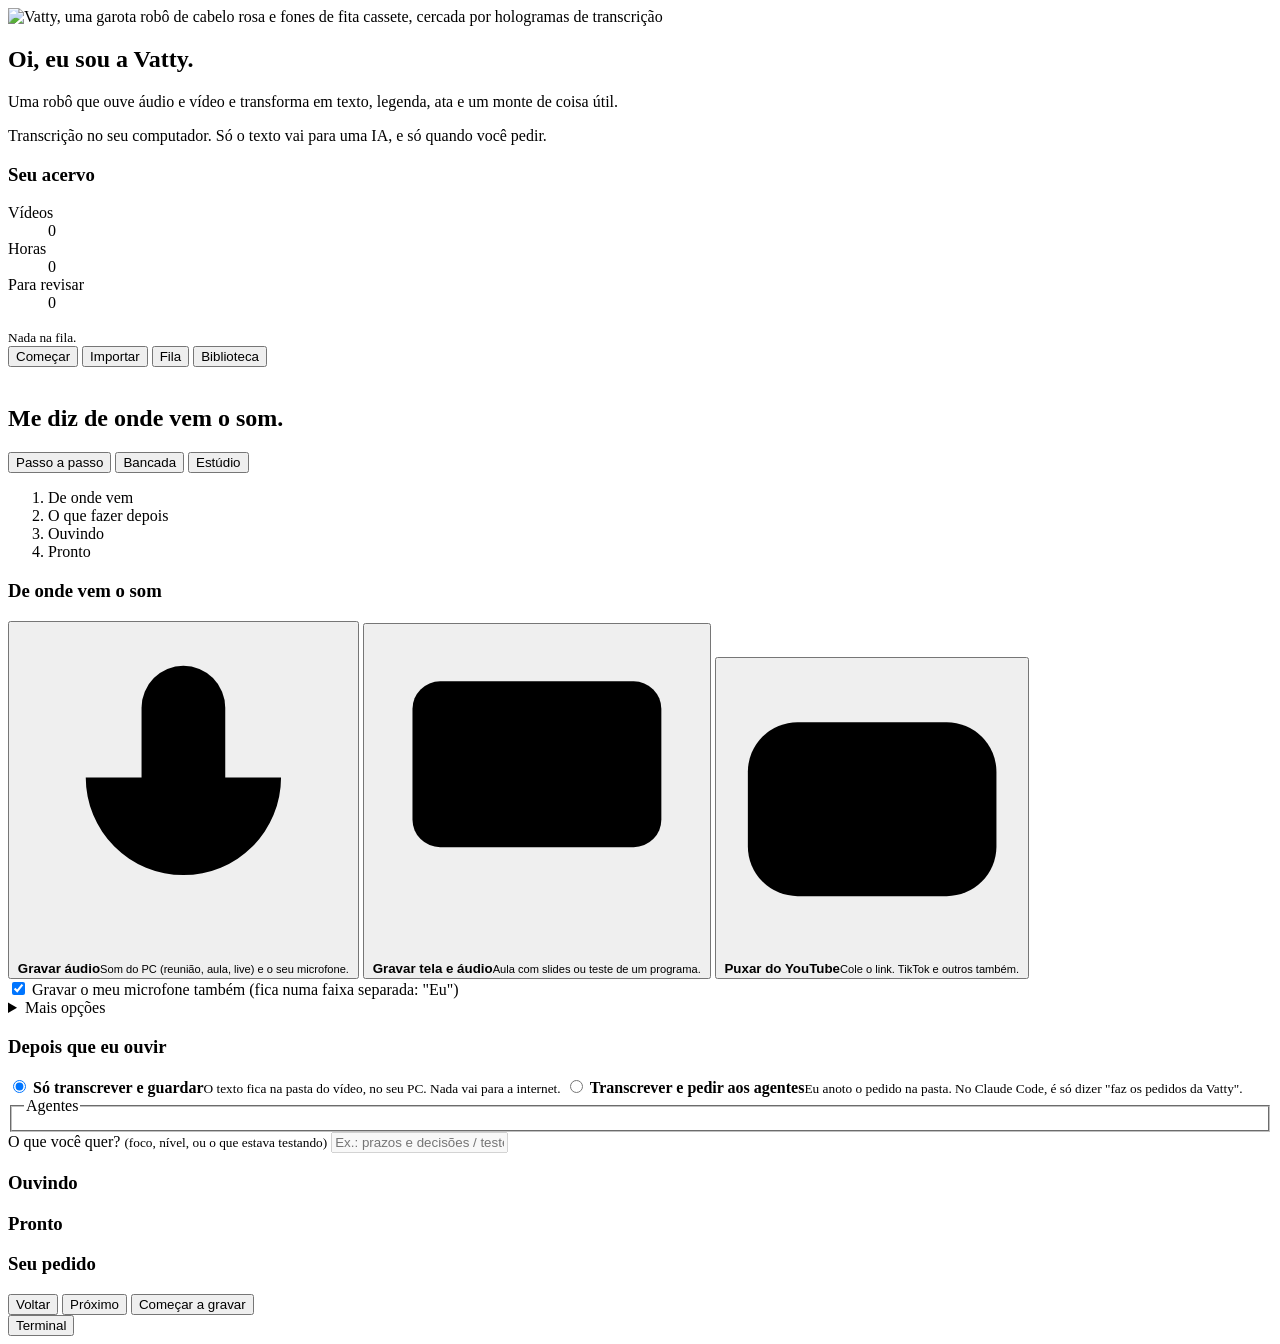
==== vatty/ui/static/index.html @ 563c5271 "Painel 'Começar': passo a passo, bancada e estúdio; docs e 0.17.0 - Aba Começar: gravar áudio, grava" ====
<!doctype html>
<html lang="pt-BR">
<head>
<meta charset="utf-8">
<meta name="viewport" content="width=device-width,initial-scale=1">
<title>Vatty</title>
<link rel="icon" href="/static/vatty-avatar.jpg">
<link rel="stylesheet" href="/static/tokens.css">
<link rel="stylesheet" href="/static/app.css">
<link rel="stylesheet" href="/static/painel.css">
</head>
<body>
<div class="app">
  <aside class="lateral">
    <div class="vatty-card remendo">
      <img class="arte" src="/static/vatty-arte.jpg" alt="Vatty, uma garota robô de cabelo rosa e fones de fita cassete, cercada por hologramas de transcrição">
      <h1>Oi, eu sou a Vatty.</h1>
      <p>Uma robô que ouve áudio e vídeo e transforma em texto, legenda, ata e um monte de coisa útil.</p>
      <p class="selo" id="selo">Transcrição no seu computador. Só o texto vai para uma IA, e só quando você pedir.</p>
    </div>
    <div class="remendo painel" aria-label="Resumo">
      <h3>Seu acervo</h3>
      <dl class="numeros">
        <div><dt>Vídeos</dt><dd id="n-videos">0</dd></div>
        <div><dt>Horas</dt><dd id="n-horas">0</dd></div>
        <div><dt>Para revisar</dt><dd id="n-duvidosos">0</dd></div>
      </dl>
      <div class="costura" id="barra-geral" style="--p:0%"><i></i></div>
      <small id="resumo-fila">Nada na fila.</small>
    </div>
  </aside>

  <main class="principal">
    <nav class="abas" role="tablist" aria-label="Seções">
      <button role="tab" data-aba="comecar" aria-selected="true">Começar</button>
      <button role="tab" data-aba="importar" aria-selected="false">Importar</button>
      <button role="tab" data-aba="fila" aria-selected="false">Fila <span class="contador" id="c-fila" hidden>0</span></button>
      <button role="tab" data-aba="biblioteca" aria-selected="false">Biblioteca</button>
      <button role="tab" data-aba="leitor" aria-selected="false" id="aba-leitor" hidden>Leitor</button>
    </nav>

    <section id="aba-comecar" class="aba painel-vatty" role="tabpanel" data-modo="passos" data-passo="1" data-fase="escolher">
      <div class="p-topo">
        <div class="p-fala">
          <img src="/static/vatty-avatar.jpg" alt="">
          <div class="balao" aria-live="polite"><h2 id="fala-titulo">Me diz de onde vem o som.</h2><p id="fala-texto"></p></div>
        </div>
        <div class="modos" role="group" aria-label="Jeito de ver o painel">
          <button type="button" data-modo="passos" aria-pressed="true">Passo a passo</button>
          <button type="button" data-modo="bancada" aria-pressed="false">Bancada</button>
          <button type="button" data-modo="estudio" aria-pressed="false">Estúdio</button>
        </div>
      </div>
      <ol class="trilha" aria-label="Etapas">
        <li data-p="1">De onde vem</li><li data-p="2">O que fazer depois</li><li data-p="3">Ouvindo</li><li data-p="4">Pronto</li>
      </ol>
      <div class="p-corpo">
        <section class="bloco remendo" data-bloco="fonte" aria-labelledby="t-fonte">
          <h3 id="t-fonte">De onde vem o som</h3>
          <div class="fontes" role="radiogroup" aria-labelledby="t-fonte">
            <button type="button" role="radio" class="fonte" data-fonte="audio" aria-checked="true">
              <svg class="ic" viewBox="0 0 24 24" aria-hidden="true"><rect x="9" y="3" width="6" height="11" rx="3"/><path d="M5 11a7 7 0 0 0 14 0M12 18v3"/></svg>
              <b>Gravar áudio</b><small>Som do PC (reunião, aula, live) e o seu microfone.</small></button>
            <button type="button" role="radio" class="fonte" data-fonte="tela" aria-checked="false">
              <svg class="ic" viewBox="0 0 24 24" aria-hidden="true"><rect x="3" y="4" width="18" height="12" rx="2"/><path d="M8 20h8M12 16v4"/></svg>
              <b>Gravar tela e áudio</b><small>Aula com slides ou teste de um programa.</small></button>
            <button type="button" role="radio" class="fonte" data-fonte="youtube" aria-checked="false">
              <svg class="ic" viewBox="0 0 24 24" aria-hidden="true"><rect x="2" y="5" width="20" height="14" rx="4"/><path d="M10 9l5 3-5 3z"/></svg>
              <b>Puxar do YouTube</b><small>Cole o link. TikTok e outros também.</small></button>
          </div>
          <div class="detalhe" data-detalhe="audio tela">
            <label class="marcar"><input type="checkbox" id="g-mic" checked> Gravar o meu microfone também (fica numa faixa separada: "Eu")</label>
          </div>
          <div class="detalhe grade" data-detalhe="tela" hidden>
            <label>O que gravar
              <select id="g-alvo"><option value="tela">A tela inteira</option><option value="janela">Só uma janela</option></select></label>
            <label id="l-janela" hidden>Título exato da janela
              <input id="g-janela" placeholder="Ex.: Bloco de Notas"></label>
            <label>Para quê
              <select id="g-perfil"><option value="app">Testar um programa (cada mudança da tela)</option><option value="aula">Aula ou reunião com slides</option></select></label>
          </div>
          <div class="detalhe" data-detalhe="youtube" hidden>
            <label for="y-links">Links, um por linha</label>
            <textarea id="y-links" rows="3" placeholder="https://www.youtube.com/watch?v=..."></textarea>
            <label class="marcar"><input type="checkbox" id="y-legenda"> Usar a legenda do vídeo, se houver (mais rápido; erra mais nomes)</label>
          </div>
          <details class="opcoes">
            <summary>Mais opções</summary>
            <div class="grade">
              <label>Quem falou
                <select id="p-falantes"><option value="nao">Não separar</option><option value="auto">Descobrir as pessoas</option><option value="2">2 pessoas</option><option value="3">3 pessoas</option><option value="4">4 pessoas</option><option value="perfis">Só perfis cadastrados</option></select></label>
              <label>Idioma
                <select id="p-lang"><option value="pt">Português</option><option value="en">Inglês</option><option value="es">Espanhol</option><option value="auto">Detectar</option></select></label>
            </div>
          </details>
        </section>

        <section class="bloco remendo" data-bloco="depois" aria-labelledby="t-depois">
          <h3 id="t-depois">Depois que eu ouvir</h3>
          <div class="escolhas" role="radiogroup" aria-labelledby="t-depois">
            <label class="escolha"><input type="radio" name="depois" value="guardar" checked>
              <span><b>Só transcrever e guardar</b><small>O texto fica na pasta do vídeo, no seu PC. Nada vai para a internet.</small></span></label>
            <label class="escolha"><input type="radio" name="depois" value="agentes">
              <span><b>Transcrever e pedir aos agentes</b><small>Eu anoto o pedido na pasta. No Claude Code, é só dizer "faz os pedidos da Vatty".</small></span></label>
          </div>
          <fieldset class="agentes" id="p-agentes" disabled><legend class="so-leitor">Agentes</legend></fieldset>
          <label class="objetivo">O que você quer? <small>(foco, nível, ou o que estava testando)</small>
            <input id="p-objetivo" maxlength="300" placeholder="Ex.: prazos e decisões / testei o cadastro, esperava cair no painel" disabled></label>
        </section>

        <section class="bloco remendo deck" data-bloco="ouvindo" aria-labelledby="t-ouvindo">
          <h3 id="t-ouvindo" class="so-leitor">Ouvindo</h3>
          <div id="deck"></div>
        </section>

        <section class="bloco remendo ativo" data-bloco="pronto" aria-labelledby="t-pronto">
          <h3 id="t-pronto">Pronto</h3>
          <div id="pronto"></div>
        </section>

        <aside class="p-resumo remendo" aria-label="Seu pedido">
          <h3>Seu pedido</h3>
          <dl id="resumo-pedido"></dl>
          <p class="dica" id="p-aviso" role="status"></p>
          <div class="p-botoes">
            <button type="button" class="btn btn-calmo" id="p-voltar">Voltar</button>
            <button type="button" class="btn btn-principal" id="p-proximo">Próximo</button>
            <button type="button" class="btn btn-principal" id="p-comecar">Começar a gravar</button>
          </div>
        </aside>
      </div>
    </section>

    <section id="aba-importar" class="aba" role="tabpanel" hidden>
      <div class="remendo ativo" id="falta" hidden role="alert"></div>
      <div class="remendo" id="soltar" tabindex="0" role="button" aria-label="Escolher arquivos de áudio ou vídeo">
        <h2>Importar áudio ou vídeo</h2>
        <p>Arraste arquivos para cá ou clique para escolher. Aceita áudio e vídeo.</p>
        <input type="file" id="arquivos" multiple accept="audio/*,video/*,.opus,.ogg,.m4a,.mp3,.wav,.mp4,.mkv,.webm,.mov" hidden>
      </div>
      <div class="remendo">
        <h2>Colar links</h2>
        <label for="links">Um link por linha (YouTube, TikTok e outros)</label>
        <textarea id="links" rows="4" placeholder="https://www.youtube.com/watch?v=..."></textarea>
        <details class="opcoes">
          <summary>Opções</summary>
          <div class="grade">
            <label>Texto das URLs
              <select id="o-texto"><option value="whisper">Transcrever com Whisper</option><option value="legenda">Usar a legenda, se houver</option></select></label>
            <label>Quem falou
              <select id="o-falantes"><option value="nao">Não separar</option><option value="auto">Descobrir as pessoas</option><option value="2">2 pessoas</option><option value="3">3 pessoas</option><option value="4">4 pessoas</option><option value="perfis">Só perfis cadastrados</option></select></label>
            <label>Tela do vídeo
              <select id="o-visual"><option value="nenhum">Só o áudio</option><option value="aula">Ler os slides (OCR)</option></select></label>
            <label>Idioma
              <select id="o-lang"><option value="pt">Português</option><option value="en">Inglês</option><option value="es">Espanhol</option><option value="auto">Detectar</option></select></label>
          </div>
          <p class="dica">Limpeza de áudio fica desligada: piora sussurro e música de fundo.</p>
        </details>
        <div class="linha-btn"><button class="btn btn-principal" id="enviar">Transcrever</button><span id="aviso-importar" role="status"></span></div>
      </div>
    </section>

    <section id="aba-fila" class="aba" role="tabpanel" hidden>
      <div class="remendo ativo">
        <h2>Fila</h2>
        <div id="lista-fila" class="fila"></div>
        <p class="vazio" id="vazio-fila">Nada na fila. Importe um áudio ou cole links para começar.</p>
      </div>
    </section>

    <section id="aba-biblioteca" class="aba" role="tabpanel" hidden>
      <div class="remendo">
        <h2>Biblioteca</h2>
        <form id="form-busca" role="search"><label for="busca" class="so-leitor">Buscar em todas as transcrições</label>
          <input id="busca" type="search" placeholder="Buscar em todas as transcrições (ex.: margem)"><button class="btn btn-calmo">Buscar</button></form>
        <div id="achados"></div>
        <div id="lista-biblioteca" class="biblioteca"></div>
        <p class="vazio" id="vazio-biblioteca">Ainda não há transcrições. Importe algo e elas aparecem aqui.</p>
      </div>
    </section>

    <section id="aba-leitor" class="aba" role="tabpanel" hidden>
      <div class="remendo" id="leitor"></div>
    </section>
  </main>
</div>

<section class="gaveta" id="gaveta" aria-label="Terminal">
  <button class="gaveta-topo" id="gaveta-botao" aria-expanded="false">Terminal</button>
  <div class="gaveta-corpo" hidden>
    <div class="terminal" id="terminal" role="log" aria-live="polite"></div>
    <form id="form-comando"><label for="comando" class="so-leitor">Comando vatty</label>
      <input id="comando" autocomplete="off" spellcheck="false" placeholder="buscar margem   |   legenda nome-da-pasta   |   corrigir nome-da-pasta">
      <button class="btn btn-calmo">Rodar</button></form>
  </div>
</section>
<script src="/static/app.js"></script>
<script src="/static/painel.js"></script>
</body>
</html>
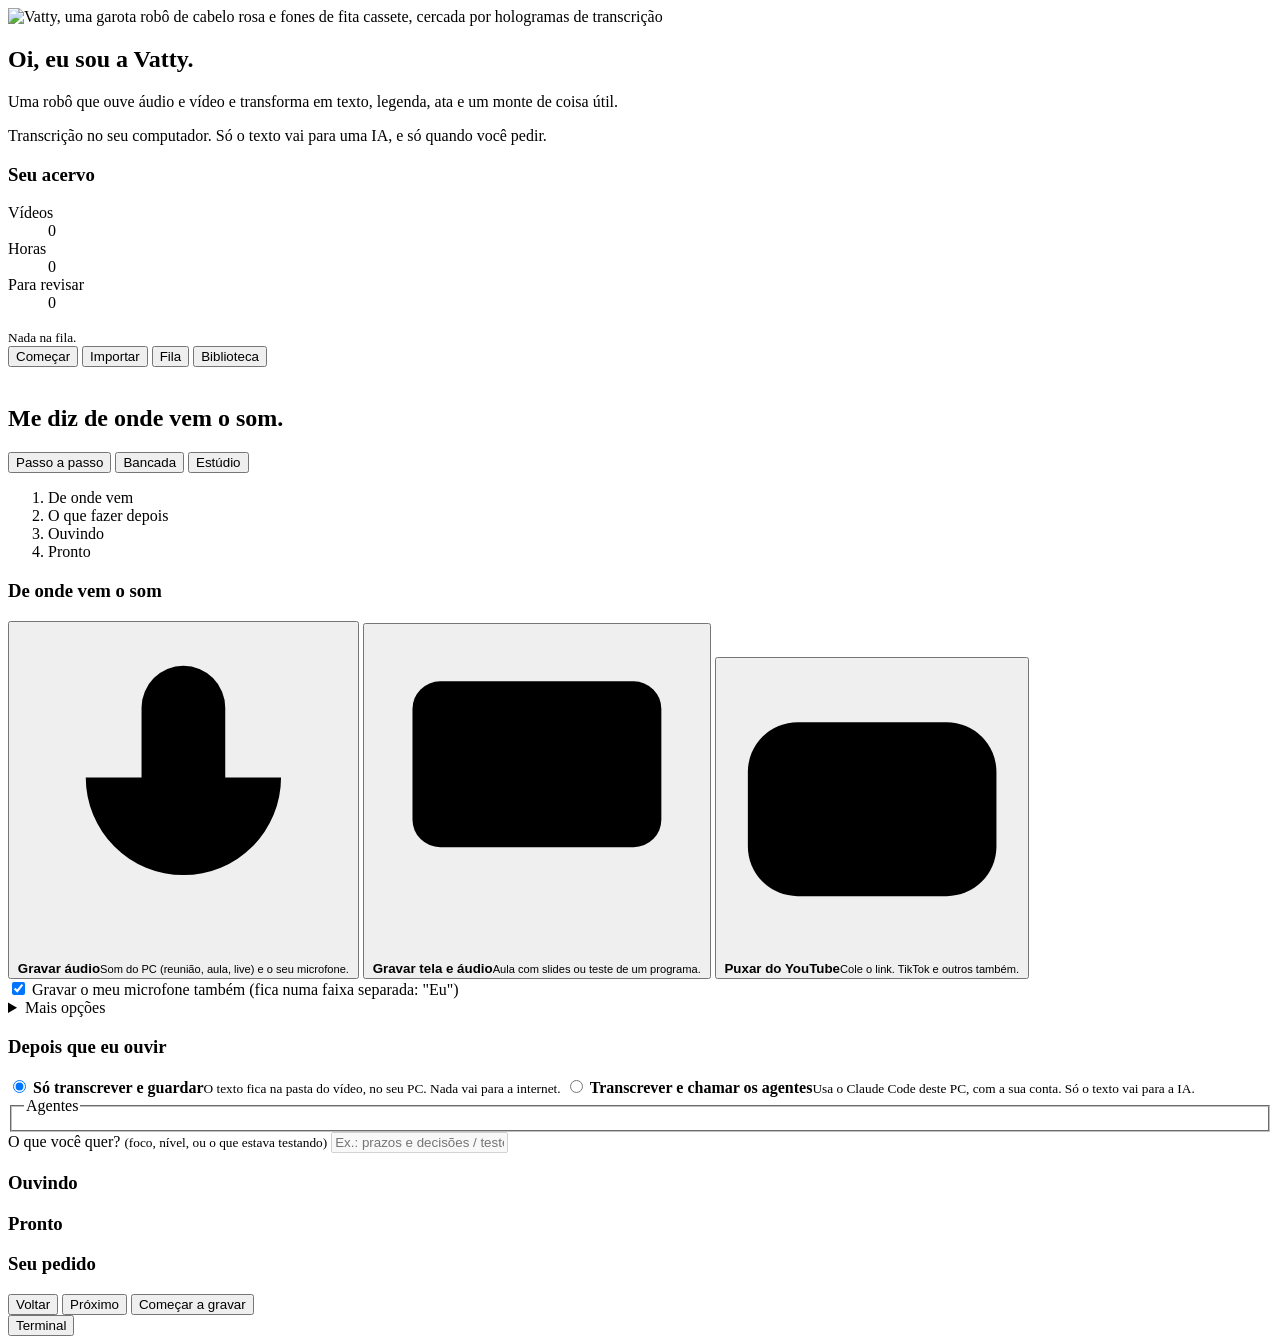
==== commit 3236d924: "Agentes pelo Claude Code local: o painel roda 'claude -p' depois da transcrição - vatty/ui/claude.py" ====
--- a/vatty/ui/static/index.html
+++ b/vatty/ui/static/index.html
@@ -101,7 +101,7 @@
             <label class="escolha"><input type="radio" name="depois" value="guardar" checked>
               <span><b>Só transcrever e guardar</b><small>O texto fica na pasta do vídeo, no seu PC. Nada vai para a internet.</small></span></label>
             <label class="escolha"><input type="radio" name="depois" value="agentes">
-              <span><b>Transcrever e pedir aos agentes</b><small>Eu anoto o pedido na pasta. No Claude Code, é só dizer "faz os pedidos da Vatty".</small></span></label>
+              <span><b>Transcrever e chamar os agentes</b><small id="p-agentes-dica">Usa o Claude Code deste PC, com a sua conta. Só o texto vai para a IA.</small></span></label>
           </div>
           <fieldset class="agentes" id="p-agentes" disabled><legend class="so-leitor">Agentes</legend></fieldset>
           <label class="objetivo">O que você quer? <small>(foco, nível, ou o que estava testando)</small>
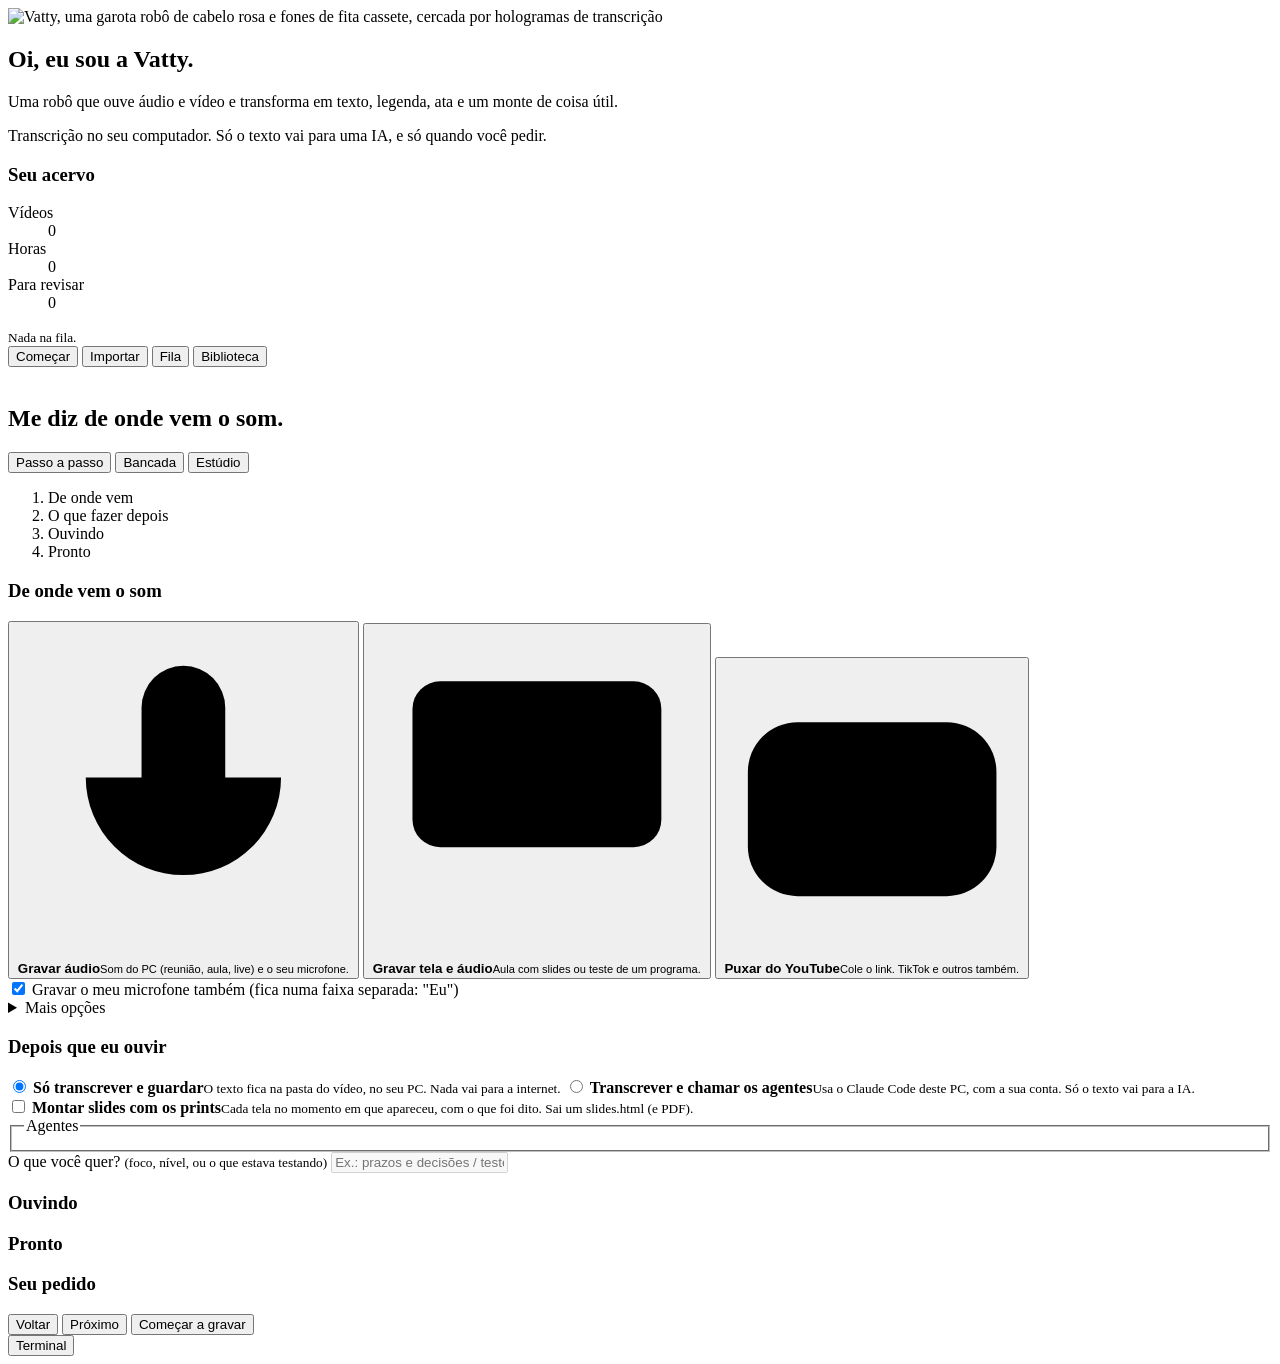
==== commit 127bf68b: "Slides com os prints, login do navegador no YouTube e correção do 'Failed to fetch' no Windows - vat" ====
--- a/vatty/ui/static/index.html
+++ b/vatty/ui/static/index.html
@@ -83,6 +83,8 @@
             <label for="y-links">Links, um por linha</label>
             <textarea id="y-links" rows="3" placeholder="https://www.youtube.com/watch?v=..."></textarea>
             <label class="marcar"><input type="checkbox" id="y-legenda"> Usar a legenda do vídeo, se houver (mais rápido; erra mais nomes)</label>
+            <label>Entrar como você no YouTube <small class="dica">(se ele pedir para provar que não é robô)</small>
+              <select id="y-cookies"><option value="">Não</option><option value="firefox">Pelo Firefox (o mais garantido)</option><option value="edge">Pelo Edge</option><option value="chrome">Pelo Chrome</option><option value="brave">Pelo Brave</option></select></label>
           </div>
           <details class="opcoes">
             <summary>Mais opções</summary>
@@ -103,6 +105,8 @@
             <label class="escolha"><input type="radio" name="depois" value="agentes">
               <span><b>Transcrever e chamar os agentes</b><small id="p-agentes-dica">Usa o Claude Code deste PC, com a sua conta. Só o texto vai para a IA.</small></span></label>
           </div>
+          <label class="escolha extra" id="l-slides"><input type="checkbox" id="p-slides">
+            <span><b>Montar slides com os prints</b><small id="p-slides-dica">Cada tela no momento em que apareceu, com o que foi dito. Sai um slides.html (e PDF).</small></span></label>
           <fieldset class="agentes" id="p-agentes" disabled><legend class="so-leitor">Agentes</legend></fieldset>
           <label class="objetivo">O que você quer? <small>(foco, nível, ou o que estava testando)</small>
             <input id="p-objetivo" maxlength="300" placeholder="Ex.: prazos e decisões / testei o cadastro, esperava cair no painel" disabled></label>
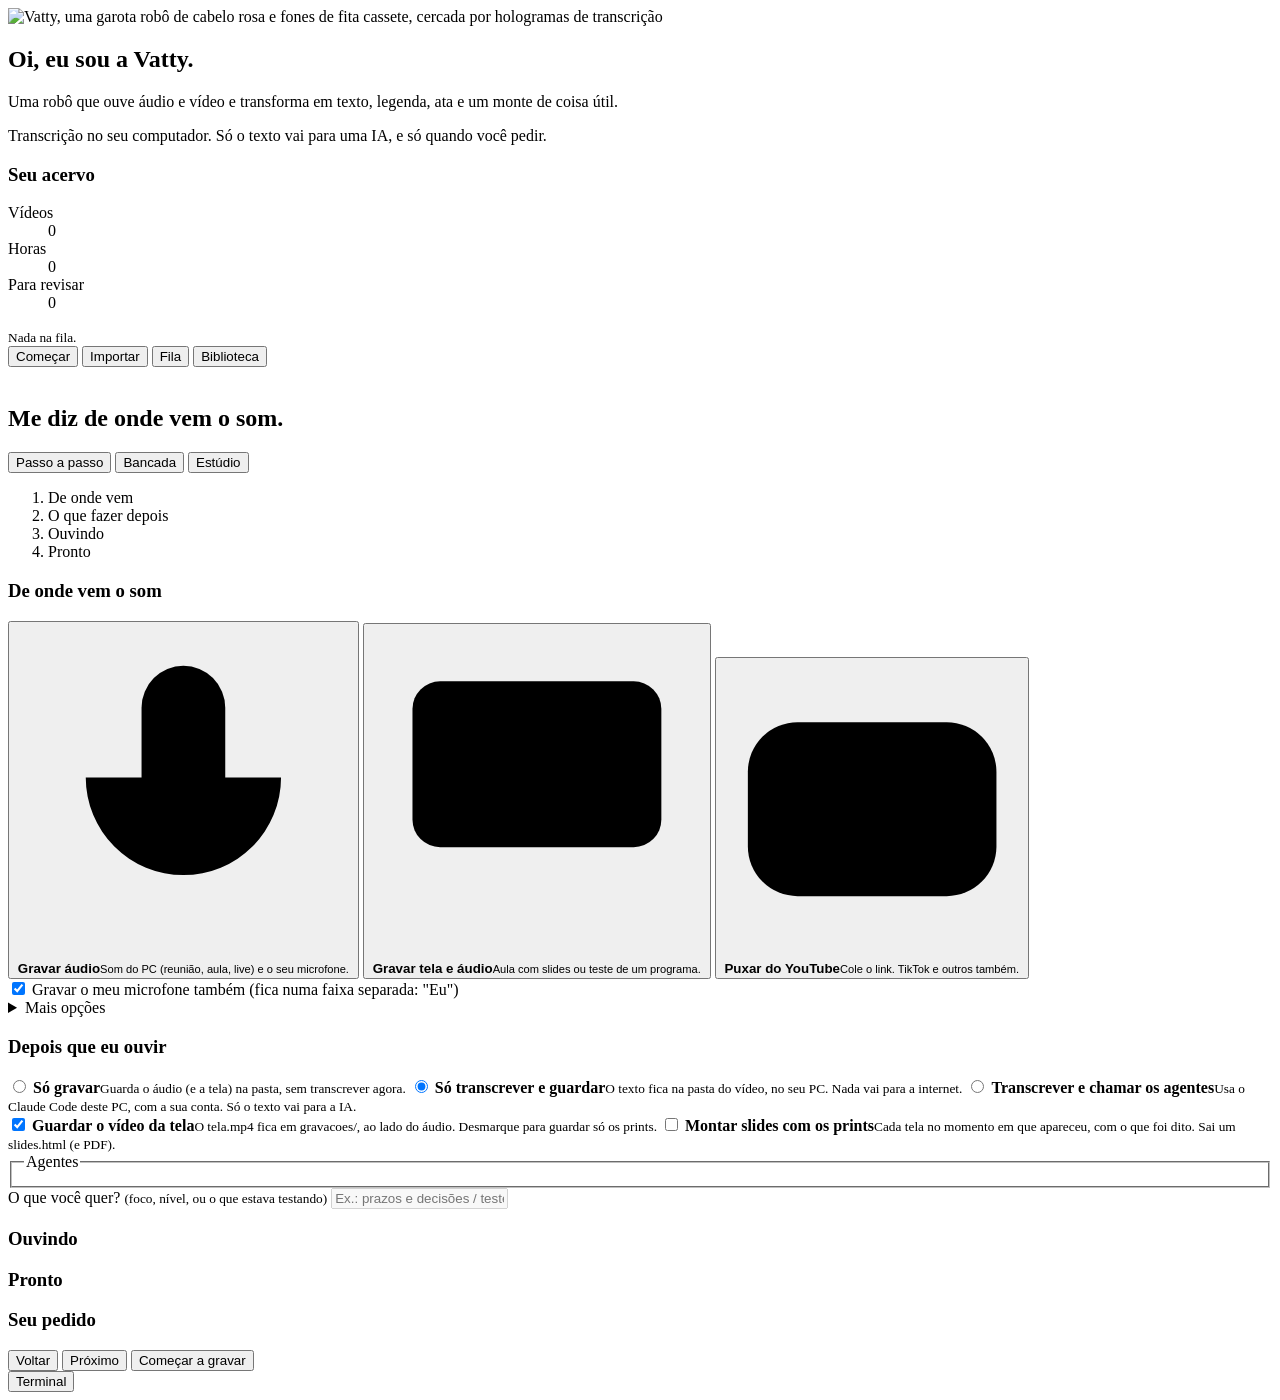
==== commit d99139d1: "Added a Linux version" ====
--- a/vatty/ui/static/index.html
+++ b/vatty/ui/static/index.html
@@ -100,11 +100,15 @@
         <section class="bloco remendo" data-bloco="depois" aria-labelledby="t-depois">
           <h3 id="t-depois">Depois que eu ouvir</h3>
           <div class="escolhas" role="radiogroup" aria-labelledby="t-depois">
+            <label class="escolha" id="l-so-gravar"><input type="radio" name="depois" value="gravar">
+              <span><b>Só gravar</b><small>Guarda o áudio (e a tela) na pasta, sem transcrever agora.</small></span></label>
             <label class="escolha"><input type="radio" name="depois" value="guardar" checked>
               <span><b>Só transcrever e guardar</b><small>O texto fica na pasta do vídeo, no seu PC. Nada vai para a internet.</small></span></label>
             <label class="escolha"><input type="radio" name="depois" value="agentes">
               <span><b>Transcrever e chamar os agentes</b><small id="p-agentes-dica">Usa o Claude Code deste PC, com a sua conta. Só o texto vai para a IA.</small></span></label>
           </div>
+          <label class="escolha extra" data-detalhe="tela"><input type="checkbox" id="p-manter-tela" checked>
+            <span><b>Guardar o vídeo da tela</b><small>O tela.mp4 fica em gravacoes/, ao lado do áudio. Desmarque para guardar só os prints.</small></span></label>
           <label class="escolha extra" id="l-slides"><input type="checkbox" id="p-slides">
             <span><b>Montar slides com os prints</b><small id="p-slides-dica">Cada tela no momento em que apareceu, com o que foi dito. Sai um slides.html (e PDF).</small></span></label>
           <fieldset class="agentes" id="p-agentes" disabled><legend class="so-leitor">Agentes</legend></fieldset>
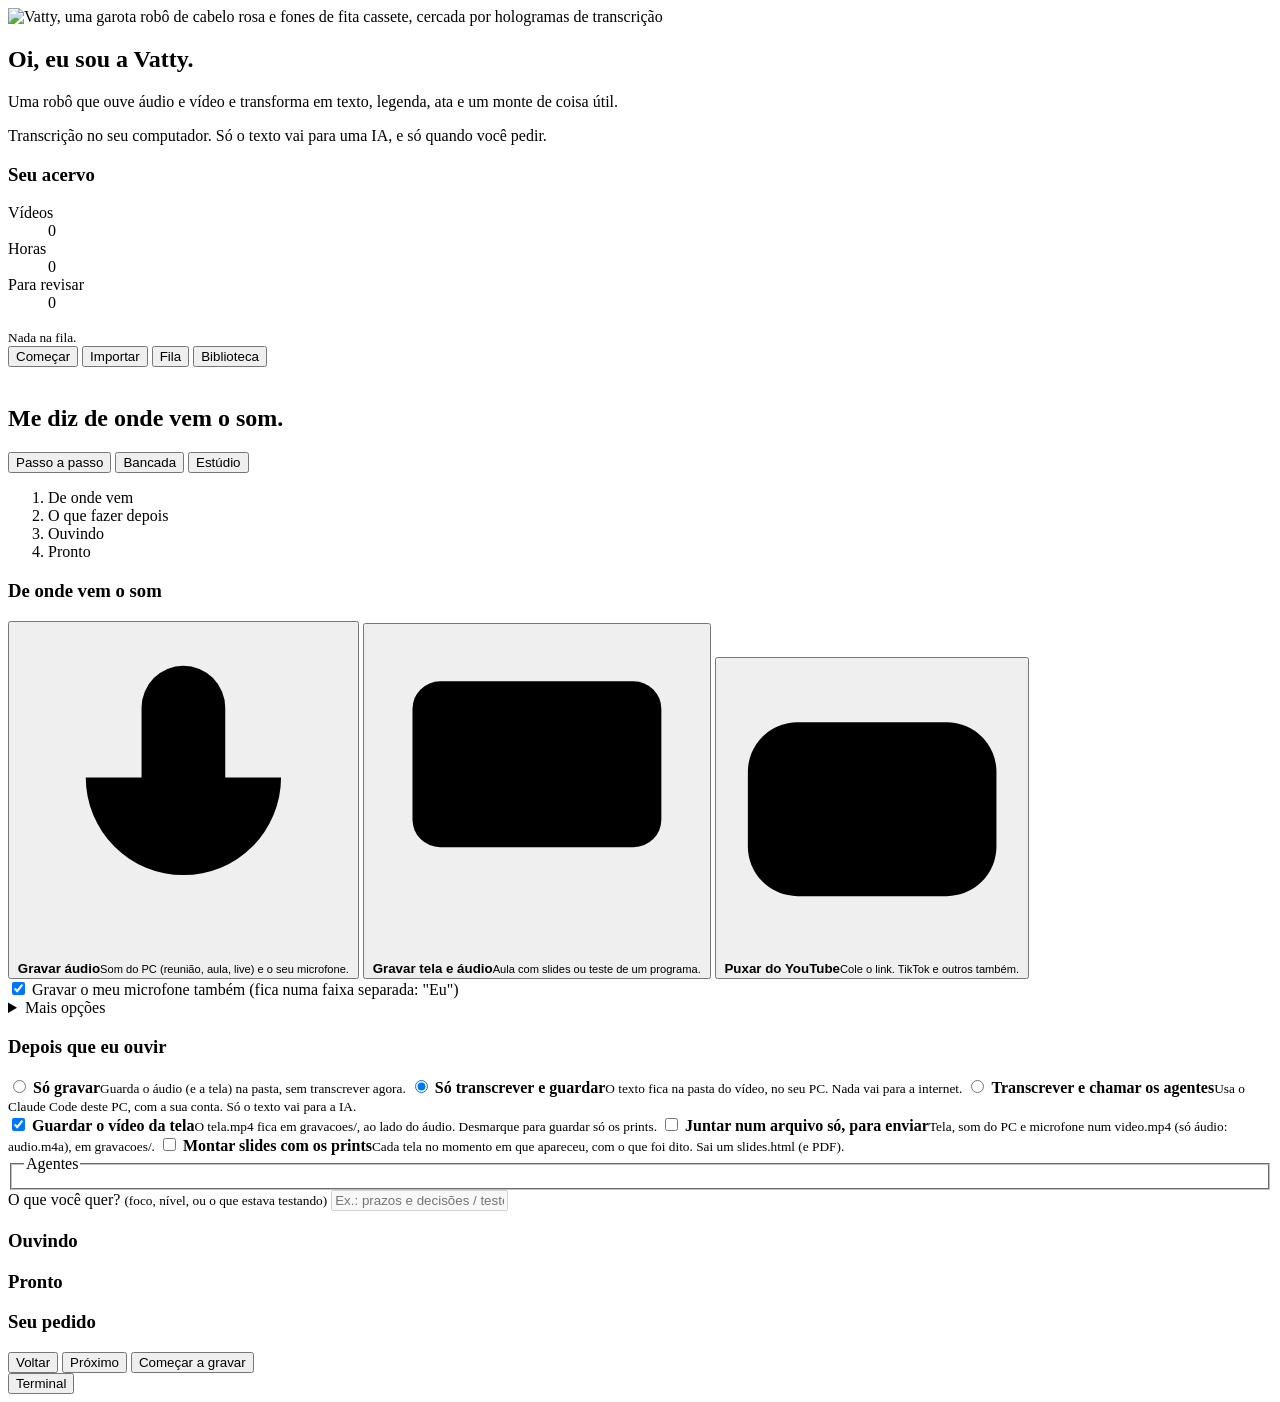
==== commit f9a7a2a5: "Painel: opção de juntar a gravação num arquivo só, antes da transcrição Co-Authored-By: Claude Opus " ====
--- a/vatty/ui/static/index.html
+++ b/vatty/ui/static/index.html
@@ -109,6 +109,8 @@
           </div>
           <label class="escolha extra" data-detalhe="tela"><input type="checkbox" id="p-manter-tela" checked>
             <span><b>Guardar o vídeo da tela</b><small>O tela.mp4 fica em gravacoes/, ao lado do áudio. Desmarque para guardar só os prints.</small></span></label>
+          <label class="escolha extra" data-detalhe="tela audio"><input type="checkbox" id="p-juntar">
+            <span><b>Juntar num arquivo só, para enviar</b><small>Tela, som do PC e microfone num video.mp4 (só áudio: audio.m4a), em gravacoes/.</small></span></label>
           <label class="escolha extra" id="l-slides"><input type="checkbox" id="p-slides">
             <span><b>Montar slides com os prints</b><small id="p-slides-dica">Cada tela no momento em que apareceu, com o que foi dito. Sai um slides.html (e PDF).</small></span></label>
           <fieldset class="agentes" id="p-agentes" disabled><legend class="so-leitor">Agentes</legend></fieldset>
